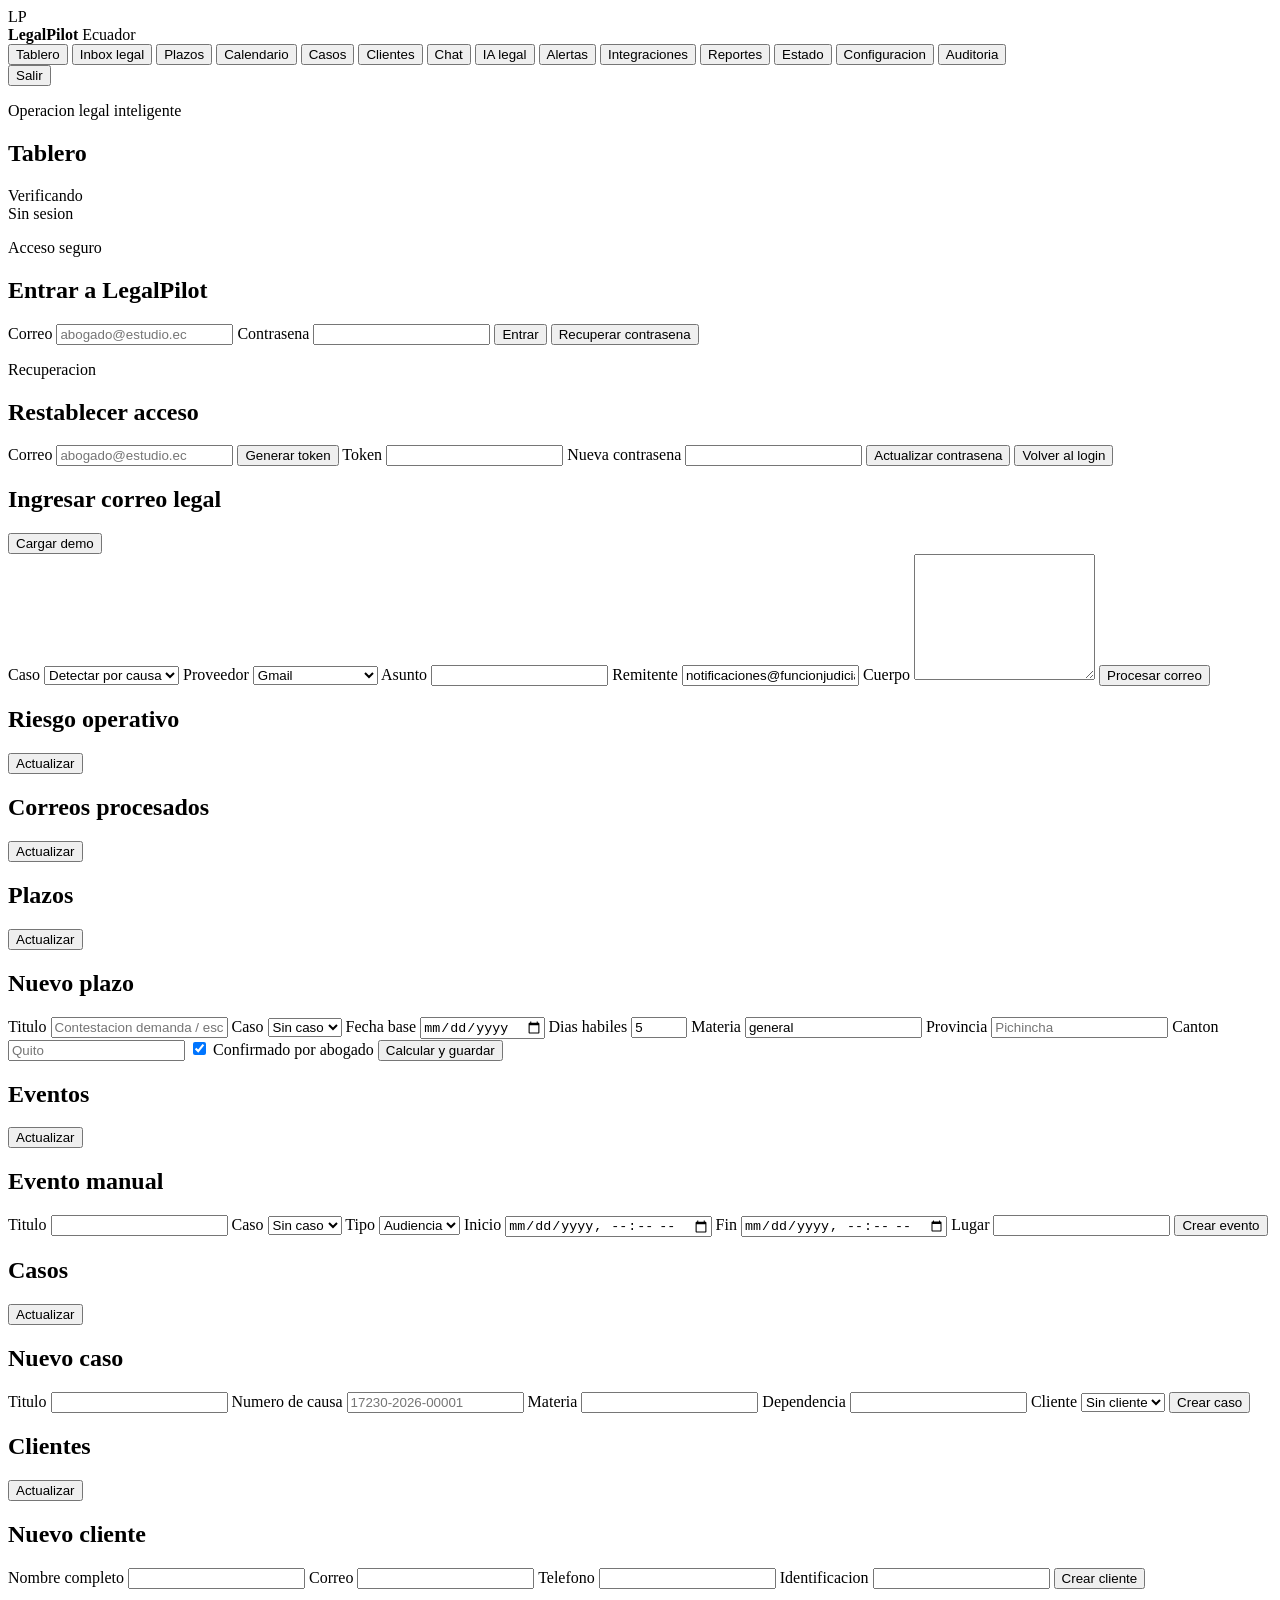
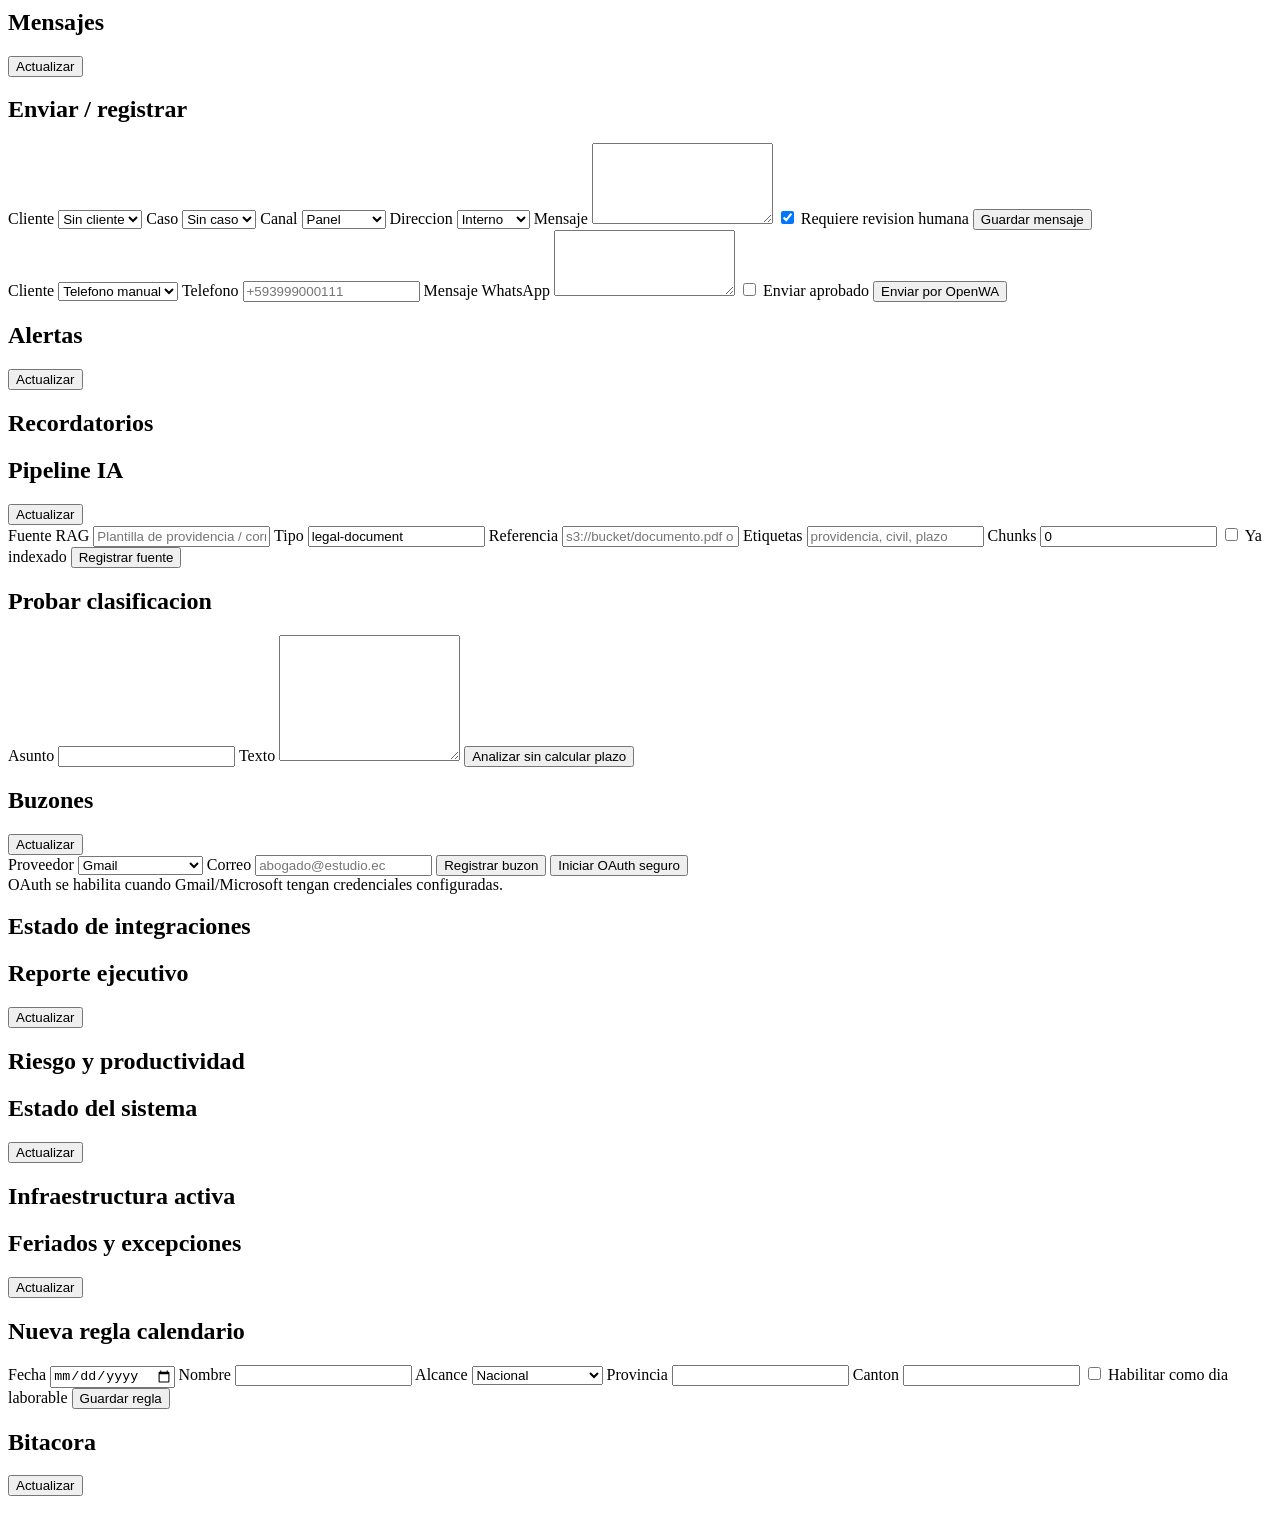
==== src/LegalPilot.Api/wwwroot/index.html @ 03c3464a "Configuración inicial y subida de LegalPilot" ====
<!doctype html>
<html lang="es">
<head>
  <meta charset="utf-8">
  <meta name="viewport" content="width=device-width, initial-scale=1">
  <title>LegalPilot Ecuador</title>
  <link rel="stylesheet" href="/styles.css">
</head>
<body>
  <main class="shell">
    <aside class="sidebar hidden">
      <div class="brand">
        <div class="mark">LP</div>
        <div>
          <strong>LegalPilot</strong>
          <span>Ecuador</span>
        </div>
      </div>
      <nav aria-label="Secciones">
        <button class="nav active" data-view="dashboard">Tablero</button>
        <button class="nav" data-view="inbox">Inbox legal</button>
        <button class="nav" data-view="deadlines">Plazos</button>
        <button class="nav" data-view="calendar">Calendario</button>
        <button class="nav" data-view="cases">Casos</button>
        <button class="nav" data-view="clients">Clientes</button>
        <button class="nav" data-view="chat">Chat</button>
        <button class="nav" data-view="ai">IA legal</button>
        <button class="nav" data-view="alerts">Alertas</button>
        <button class="nav" data-view="integrations">Integraciones</button>
        <button class="nav" data-view="reports">Reportes</button>
        <button class="nav" data-view="system">Estado</button>
        <button class="nav" data-view="settings">Configuracion</button>
        <button class="nav" data-view="audit">Auditoria</button>
      </nav>
      <button id="logoutBtn" class="ghost">Salir</button>
    </aside>

    <section class="workspace">
      <header class="topbar">
        <div>
          <p class="eyebrow">Operacion legal inteligente</p>
          <h1 id="viewTitle">Tablero</h1>
        </div>
        <div class="topbar-actions">
          <div id="systemChip" class="status-chip">Verificando</div>
          <div id="userBox" class="userbox">Sin sesion</div>
        </div>
      </header>

      <section id="loginPanel" class="login-panel">
        <form id="loginForm" class="login-box">
          <div>
            <p class="eyebrow">Acceso seguro</p>
            <h2>Entrar a LegalPilot</h2>
          </div>
          <label>
            Correo
            <input name="email" type="email" placeholder="abogado@estudio.ec" autocomplete="username" required>
          </label>
          <label>
            Contrasena
            <input name="password" type="password" autocomplete="current-password" required>
          </label>
          <button type="submit">Entrar</button>
          <button type="button" class="ghost inline" id="forgotToggle">Recuperar contrasena</button>
          <p id="loginError" class="error"></p>
        </form>

        <form id="forgotForm" class="login-box hidden">
          <div>
            <p class="eyebrow">Recuperacion</p>
            <h2>Restablecer acceso</h2>
          </div>
          <label>
            Correo
            <input name="email" type="email" placeholder="abogado@estudio.ec" autocomplete="username" required>
          </label>
          <button type="submit">Generar token</button>
          <label>
            Token
            <input name="token" autocomplete="one-time-code">
          </label>
          <label>
            Nueva contrasena
            <input name="newPassword" type="password" minlength="10" autocomplete="new-password">
          </label>
          <button type="button" id="resetPasswordBtn">Actualizar contrasena</button>
          <button type="button" class="ghost inline" id="backToLogin">Volver al login</button>
          <p id="forgotMessage" class="muted"></p>
        </form>
      </section>

      <section id="appPanel" class="app-panel hidden">
        <section id="dashboard" class="view active-view">
          <div id="metrics" class="metrics"></div>
          <div class="split">
            <section class="panel">
              <div class="panel-head">
                <h2>Ingresar correo legal</h2>
                <button id="demoEmailBtn" class="compact">Cargar demo</button>
              </div>
              <form id="manualEmailForm" class="grid-form">
                <label>
                  Caso
                  <select name="caseId" data-case-select>
                    <option value="">Detectar por causa</option>
                  </select>
                </label>
                <label>
                  Proveedor
                  <select name="provider">
                    <option value="Gmail">Gmail</option>
                    <option value="Outlook">Outlook / Hotmail</option>
                  </select>
                </label>
                <label>
                  Asunto
                  <input name="subject" required>
                </label>
                <label>
                  Remitente
                  <input name="sender" value="notificaciones@funcionjudicial.gob.ec" required>
                </label>
                <label class="wide">
                  Cuerpo
                  <textarea name="bodyText" rows="8" required></textarea>
                </label>
                <button type="submit">Procesar correo</button>
              </form>
            </section>
            <section class="panel">
              <div class="panel-head">
                <h2>Riesgo operativo</h2>
                <button class="compact" data-refresh="dashboard">Actualizar</button>
              </div>
              <div id="dashboardFocus" class="list"></div>
            </section>
          </div>
        </section>

        <section id="inbox" class="view">
          <div class="panel">
            <div class="panel-head">
              <h2>Correos procesados</h2>
              <button class="compact" data-refresh="inbox">Actualizar</button>
            </div>
            <div id="inboxList" class="list"></div>
          </div>
        </section>

        <section id="deadlines" class="view">
          <div class="split">
            <section class="panel">
              <div class="panel-head">
                <h2>Plazos</h2>
                <button class="compact" data-refresh="deadlines">Actualizar</button>
              </div>
              <div id="deadlineList" class="list"></div>
            </section>
            <section class="panel">
              <div class="panel-head">
                <h2>Nuevo plazo</h2>
              </div>
              <form id="deadlineForm" class="grid-form">
                <label class="wide">
                  Titulo
                  <input name="title" placeholder="Contestacion demanda / escrito pendiente" required>
                </label>
                <label>
                  Caso
                  <select name="caseId" data-case-select>
                    <option value="">Sin caso</option>
                  </select>
                </label>
                <label>
                  Fecha base
                  <input name="notificationDate" type="date" required>
                </label>
                <label>
                  Dias habiles
                  <input name="termDays" type="number" min="1" max="180" value="5" required>
                </label>
                <label>
                  Materia
                  <input name="matter" value="general" required>
                </label>
                <label>
                  Provincia
                  <input name="province" placeholder="Pichincha">
                </label>
                <label>
                  Canton
                  <input name="canton" placeholder="Quito">
                </label>
                <label class="check">
                  <input name="confirmed" type="checkbox" checked>
                  Confirmado por abogado
                </label>
                <button type="submit">Calcular y guardar</button>
              </form>
              <div id="deadlinePreview" class="preview"></div>
            </section>
          </div>
        </section>

        <section id="calendar" class="view">
          <div class="split">
            <section class="panel">
              <div class="panel-head">
                <h2>Eventos</h2>
                <button class="compact" data-refresh="calendar">Actualizar</button>
              </div>
              <div id="calendarList" class="list"></div>
            </section>
            <section class="panel">
              <div class="panel-head">
                <h2>Evento manual</h2>
              </div>
              <form id="calendarForm" class="grid-form">
                <label class="wide">
                  Titulo
                  <input name="title" required>
                </label>
                <label>
                  Caso
                  <select name="caseId" data-case-select>
                    <option value="">Sin caso</option>
                  </select>
                </label>
                <label>
                  Tipo
                  <select name="type">
                    <option value="Hearing">Audiencia</option>
                    <option value="Diligence">Diligencia</option>
                    <option value="Meeting">Reunion</option>
                    <option value="Task">Tarea</option>
                  </select>
                </label>
                <label>
                  Inicio
                  <input name="startsAt" type="datetime-local" required>
                </label>
                <label>
                  Fin
                  <input name="endsAt" type="datetime-local" required>
                </label>
                <label class="wide">
                  Lugar
                  <input name="location">
                </label>
                <button type="submit">Crear evento</button>
              </form>
            </section>
          </div>
        </section>

        <section id="cases" class="view">
          <div class="split">
            <section class="panel">
              <div class="panel-head">
                <h2>Casos</h2>
                <button class="compact" data-refresh="cases">Actualizar</button>
              </div>
              <div id="caseList" class="list"></div>
            </section>
            <section class="panel">
              <div class="panel-head">
                <h2>Nuevo caso</h2>
              </div>
              <form id="caseForm" class="grid-form">
                <label class="wide">
                  Titulo
                  <input name="title" required>
                </label>
                <label>
                  Numero de causa
                  <input name="caseNumber" placeholder="17230-2026-00001" required>
                </label>
                <label>
                  Materia
                  <input name="matter" required>
                </label>
                <label>
                  Dependencia
                  <input name="courtOrOffice" required>
                </label>
                <label>
                  Cliente
                  <select name="clientId" data-client-select>
                    <option value="">Sin cliente</option>
                  </select>
                </label>
                <button type="submit">Crear caso</button>
              </form>
            </section>
          </div>
        </section>

        <section id="clients" class="view">
          <div class="split">
            <section class="panel">
              <div class="panel-head">
                <h2>Clientes</h2>
                <button class="compact" data-refresh="clients">Actualizar</button>
              </div>
              <div id="clientList" class="list"></div>
            </section>
            <section class="panel">
              <div class="panel-head">
                <h2>Nuevo cliente</h2>
              </div>
              <form id="clientForm" class="grid-form">
                <label class="wide">
                  Nombre completo
                  <input name="fullName" required>
                </label>
                <label>
                  Correo
                  <input name="email" type="email" required>
                </label>
                <label>
                  Telefono
                  <input name="phone" required>
                </label>
                <label class="wide">
                  Identificacion
                  <input name="identification" required>
                </label>
                <button type="submit">Crear cliente</button>
              </form>
            </section>
          </div>
        </section>

        <section id="chat" class="view">
          <div class="split">
            <section class="panel">
              <div class="panel-head">
                <h2>Mensajes</h2>
                <button class="compact" data-refresh="chat">Actualizar</button>
              </div>
              <div id="chatList" class="list chat-list"></div>
            </section>
            <section class="panel">
              <div class="panel-head">
                <h2>Enviar / registrar</h2>
              </div>
              <form id="chatForm" class="grid-form">
                <label>
                  Cliente
                  <select name="clientId" data-client-select>
                    <option value="">Sin cliente</option>
                  </select>
                </label>
                <label>
                  Caso
                  <select name="caseId" data-case-select>
                    <option value="">Sin caso</option>
                  </select>
                </label>
                <label>
                  Canal
                  <select name="channel">
                    <option value="Panel">Panel</option>
                    <option value="WhatsApp">WhatsApp</option>
                    <option value="Email">Email</option>
                  </select>
                </label>
                <label>
                  Direccion
                  <select name="direction">
                    <option value="Internal">Interno</option>
                    <option value="Outbound">Saliente</option>
                    <option value="Inbound">Entrante</option>
                  </select>
                </label>
                <label class="wide">
                  Mensaje
                  <textarea name="body" rows="5" required></textarea>
                </label>
                <label class="check">
                  <input name="requiresHumanReview" type="checkbox" checked>
                  Requiere revision humana
                </label>
                <button type="submit">Guardar mensaje</button>
              </form>
              <form id="whatsappForm" class="grid-form stacked-form">
                <label>
                  Cliente
                  <select name="clientId" data-client-select>
                    <option value="">Telefono manual</option>
                  </select>
                </label>
                <label>
                  Telefono
                  <input name="to" placeholder="+593999000111">
                </label>
                <label class="wide">
                  Mensaje WhatsApp
                  <textarea name="body" rows="4" required></textarea>
                </label>
                <label class="check">
                  <input name="approved" type="checkbox">
                  Enviar aprobado
                </label>
                <button type="submit">Enviar por OpenWA</button>
              </form>
            </section>
          </div>
        </section>

        <section id="alerts" class="view">
          <div class="split">
            <section class="panel">
              <div class="panel-head">
                <h2>Alertas</h2>
                <button class="compact" data-refresh="alerts">Actualizar</button>
              </div>
              <div id="alertList" class="list"></div>
            </section>
            <section class="panel">
              <div class="panel-head">
                <h2>Recordatorios</h2>
              </div>
              <div id="reminderList" class="list"></div>
            </section>
          </div>
        </section>

        <section id="ai" class="view">
          <div class="split">
            <section class="panel">
              <div class="panel-head">
                <h2>Pipeline IA</h2>
                <button class="compact" data-refresh="ai">Actualizar</button>
              </div>
              <div id="aiStatus" class="list"></div>
              <form id="aiKnowledgeForm" class="grid-form stacked-form">
                <label class="wide">
                  Fuente RAG
                  <input name="title" placeholder="Plantilla de providencia / correos etiquetados" required>
                </label>
                <label>
                  Tipo
                  <input name="sourceType" value="legal-document" required>
                </label>
                <label>
                  Referencia
                  <input name="sourceReference" placeholder="s3://bucket/documento.pdf o codigo interno" required>
                </label>
                <label>
                  Etiquetas
                  <input name="tags" placeholder="providencia, civil, plazo">
                </label>
                <label>
                  Chunks
                  <input name="chunkCount" type="number" min="0" value="0">
                </label>
                <label class="check">
                  <input name="indexed" type="checkbox">
                  Ya indexado
                </label>
                <button type="submit">Registrar fuente</button>
              </form>
            </section>
            <section class="panel">
              <div class="panel-head">
                <h2>Probar clasificacion</h2>
              </div>
              <form id="aiAnalyzeForm" class="grid-form">
                <label class="wide">
                  Asunto
                  <input name="subject" required>
                </label>
                <label class="wide">
                  Texto
                  <textarea name="bodyText" rows="8" required></textarea>
                </label>
                <button type="submit">Analizar sin calcular plazo</button>
              </form>
              <div id="aiResult" class="preview"></div>
            </section>
          </div>
        </section>

        <section id="integrations" class="view">
          <div class="split">
            <section class="panel">
              <div class="panel-head">
                <h2>Buzones</h2>
                <button class="compact" data-refresh="integrations">Actualizar</button>
              </div>
              <form id="mailboxForm" class="grid-form">
                <label>
                  Proveedor
                  <select name="provider">
                    <option value="Gmail">Gmail</option>
                    <option value="Outlook">Outlook / Hotmail</option>
                  </select>
                </label>
                <label>
                  Correo
                  <input name="email" type="email" placeholder="abogado@estudio.ec" required>
                </label>
                <button type="submit">Registrar buzon</button>
                <button type="button" class="ghost inline" id="oauthStartBtn">Iniciar OAuth seguro</button>
              </form>
              <div id="oauthBox" class="oauth-box muted">OAuth se habilita cuando Gmail/Microsoft tengan credenciales configuradas.</div>
              <div id="mailboxes" class="list"></div>
            </section>
            <section class="panel">
              <div class="panel-head">
                <h2>Estado de integraciones</h2>
              </div>
              <div id="integrationStatus" class="list"></div>
              <div id="syncStates" class="list section-gap"></div>
            </section>
          </div>
        </section>

        <section id="reports" class="view">
          <div class="split">
            <section class="panel">
              <div class="panel-head">
                <h2>Reporte ejecutivo</h2>
                <button class="compact" data-refresh="reports">Actualizar</button>
              </div>
              <div id="reportOverview" class="report-grid"></div>
            </section>
            <section class="panel">
              <div class="panel-head">
                <h2>Riesgo y productividad</h2>
              </div>
              <div id="reportRisk" class="list"></div>
            </section>
          </div>
        </section>

        <section id="system" class="view">
          <div class="split">
            <section class="panel">
              <div class="panel-head">
                <h2>Estado del sistema</h2>
                <button class="compact" data-refresh="system">Actualizar</button>
              </div>
              <div id="systemStatus" class="system-grid"></div>
            </section>
            <section class="panel">
              <div class="panel-head">
                <h2>Infraestructura activa</h2>
              </div>
              <div id="systemInfra" class="list"></div>
            </section>
          </div>
        </section>

        <section id="settings" class="view">
          <div class="split">
            <section class="panel">
              <div class="panel-head">
                <h2>Feriados y excepciones</h2>
                <button class="compact" data-refresh="settings">Actualizar</button>
              </div>
              <div id="holidayList" class="list"></div>
            </section>
            <section class="panel">
              <div class="panel-head">
                <h2>Nueva regla calendario</h2>
              </div>
              <form id="holidayForm" class="grid-form">
                <label>
                  Fecha
                  <input name="date" type="date" required>
                </label>
                <label>
                  Nombre
                  <input name="name" required>
                </label>
                <label>
                  Alcance
                  <select name="scope">
                    <option value="National">Nacional</option>
                    <option value="Province">Provincia</option>
                    <option value="Canton">Canton</option>
                    <option value="Court">Judicatura</option>
                    <option value="TenantException">Excepcion estudio</option>
                  </select>
                </label>
                <label>
                  Provincia
                  <input name="province">
                </label>
                <label>
                  Canton
                  <input name="canton">
                </label>
                <label class="check">
                  <input name="isBusinessDayOverride" type="checkbox">
                  Habilitar como dia laborable
                </label>
                <button type="submit">Guardar regla</button>
              </form>
            </section>
          </div>
        </section>

        <section id="audit" class="view">
          <div class="panel">
            <div class="panel-head">
              <h2>Bitacora</h2>
              <button class="compact" data-refresh="audit">Actualizar</button>
            </div>
            <div id="auditList" class="list"></div>
          </div>
        </section>
      </section>
    </section>
  </main>

  <div id="toast" class="toast hidden"></div>
  <script src="/app.js"></script>
</body>
</html>
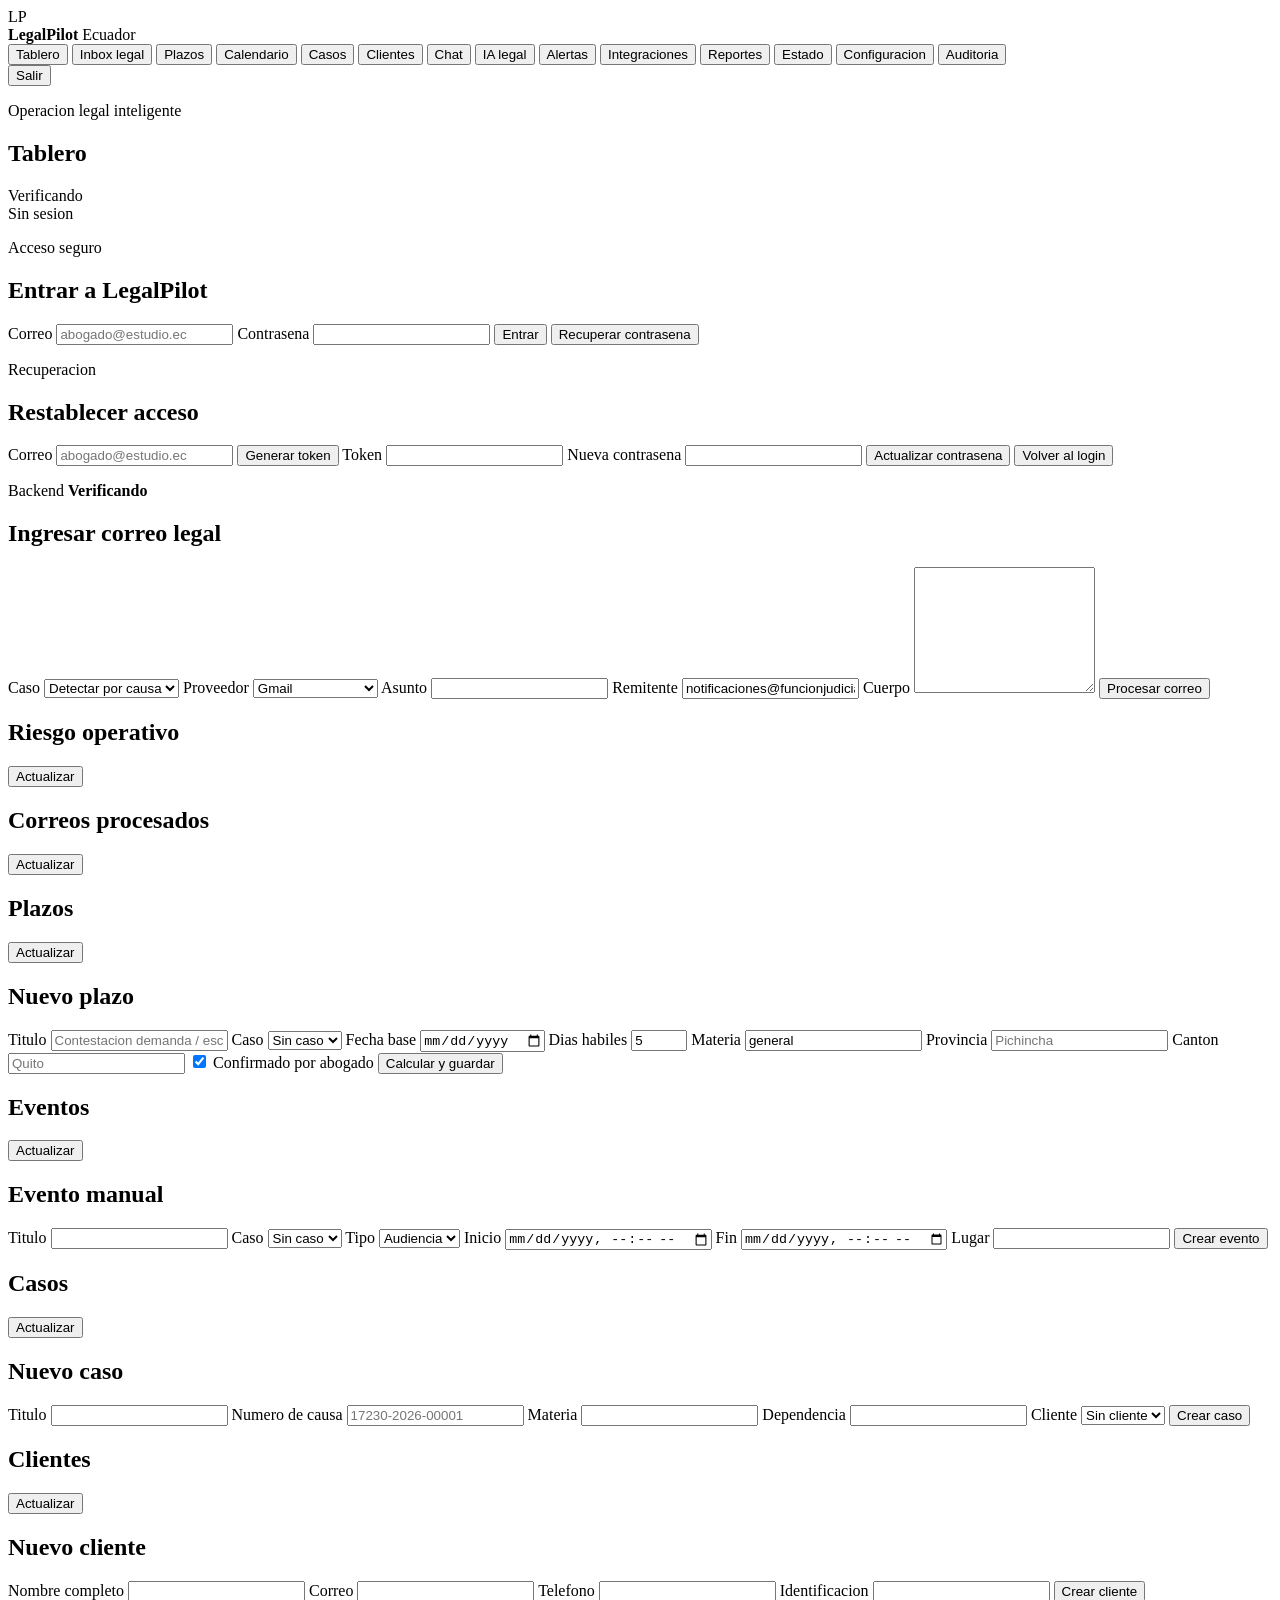
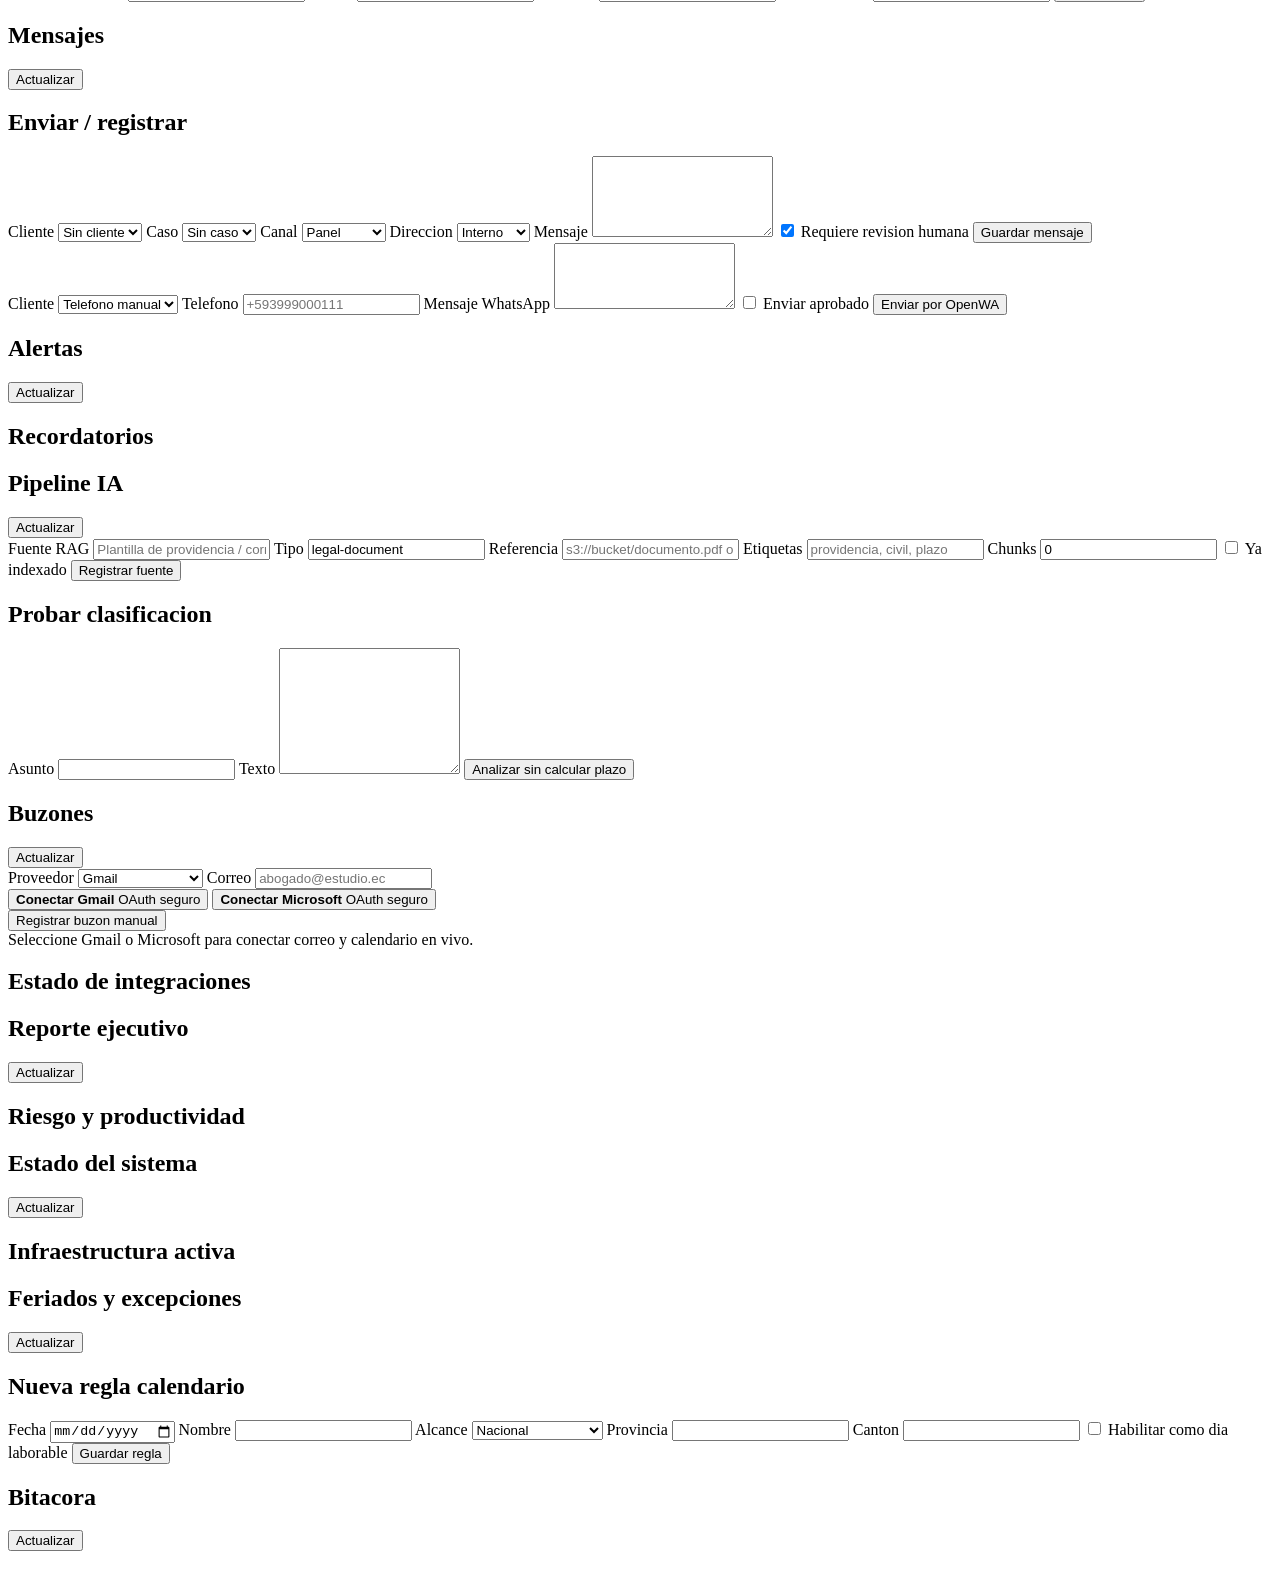
==== commit 4727cb82: "feat: interfaz OAuth en frontend, integración Gemini LLM, limpieza de Supabase y refactor del workfl" ====
--- a/src/LegalPilot.Api/wwwroot/index.html
+++ b/src/LegalPilot.Api/wwwroot/index.html
@@ -4,10 +4,11 @@
   <meta charset="utf-8">
   <meta name="viewport" content="width=device-width, initial-scale=1">
   <title>LegalPilot Ecuador</title>
+  <link rel="icon" href="/favicon.svg" type="image/svg+xml">
   <link rel="stylesheet" href="/styles.css">
 </head>
 <body>
-  <main class="shell">
+  <main class="shell guest-shell">
     <aside class="sidebar hidden">
       <div class="brand">
         <div class="mark">LP</div>
@@ -55,7 +56,7 @@
           </div>
           <label>
             Correo
-            <input name="email" type="email" placeholder="abogado@estudio.ec" autocomplete="username" required>
+            <input name="email" type="email" placeholder="abogado@estudio.ec" autocomplete="username" autocapitalize="none" spellcheck="false" required>
           </label>
           <label>
             Contrasena
@@ -88,6 +89,13 @@
           <button type="button" class="ghost inline" id="backToLogin">Volver al login</button>
           <p id="forgotMessage" class="muted"></p>
         </form>
+
+        <aside id="publicStatus" class="login-status">
+          <div class="status-row">
+            <span>Backend</span>
+            <strong>Verificando</strong>
+          </div>
+        </aside>
       </section>
 
       <section id="appPanel" class="app-panel hidden">
@@ -97,7 +105,6 @@
             <section class="panel">
               <div class="panel-head">
                 <h2>Ingresar correo legal</h2>
-                <button id="demoEmailBtn" class="compact">Cargar demo</button>
               </div>
               <form id="manualEmailForm" class="grid-form">
                 <label>
@@ -502,10 +509,19 @@
                   Correo
                   <input name="email" type="email" placeholder="abogado@estudio.ec" required>
                 </label>
-                <button type="submit">Registrar buzon</button>
-                <button type="button" class="ghost inline" id="oauthStartBtn">Iniciar OAuth seguro</button>
-              </form>
-              <div id="oauthBox" class="oauth-box muted">OAuth se habilita cuando Gmail/Microsoft tengan credenciales configuradas.</div>
+                <div id="oauthActions" class="oauth-actions">
+                  <button type="button" class="oauth-provider" data-oauth-provider="gmail">
+                    <strong>Conectar Gmail</strong>
+                    <span>OAuth seguro</span>
+                  </button>
+                  <button type="button" class="oauth-provider" data-oauth-provider="microsoft">
+                    <strong>Conectar Microsoft</strong>
+                    <span>OAuth seguro</span>
+                  </button>
+                </div>
+                <button type="submit" class="ghost inline">Registrar buzon manual</button>
+              </form>
+              <div id="oauthBox" class="oauth-box muted">Seleccione Gmail o Microsoft para conectar correo y calendario en vivo.</div>
               <div id="mailboxes" class="list"></div>
             </section>
             <section class="panel">
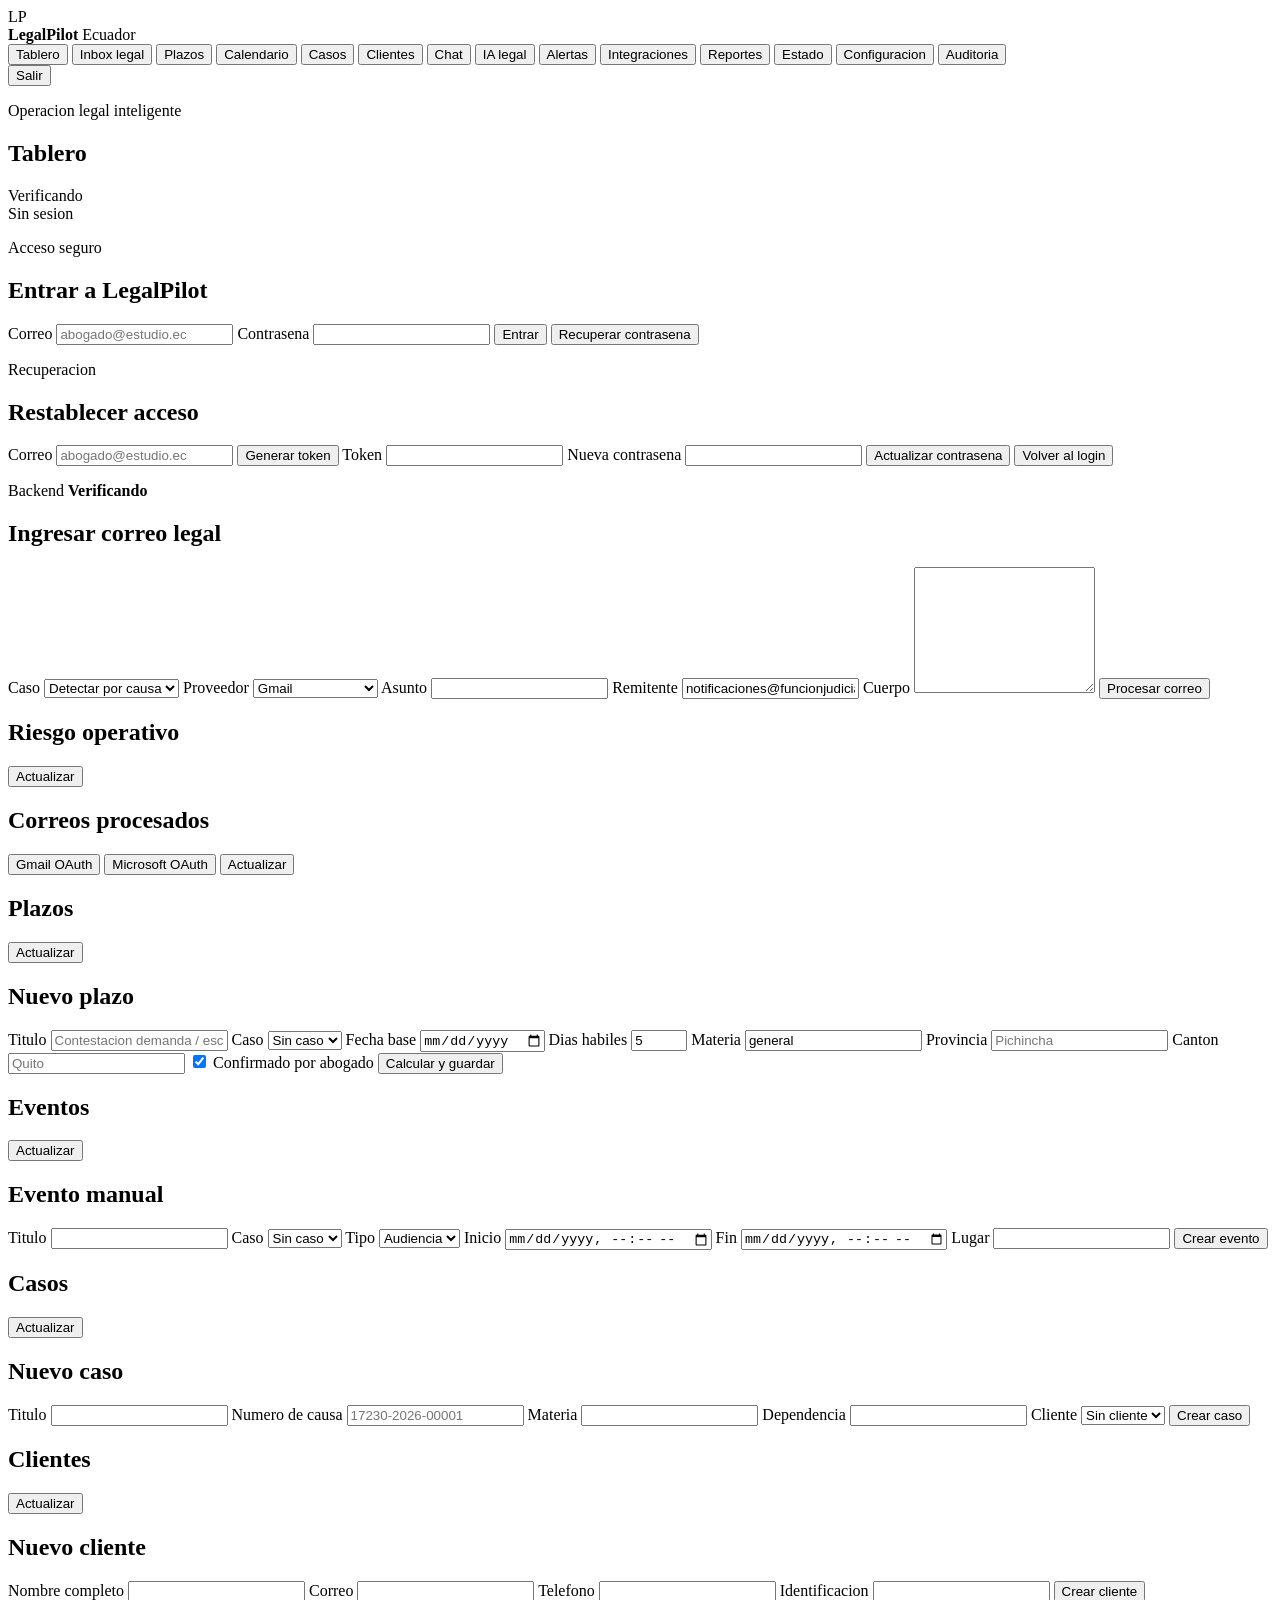
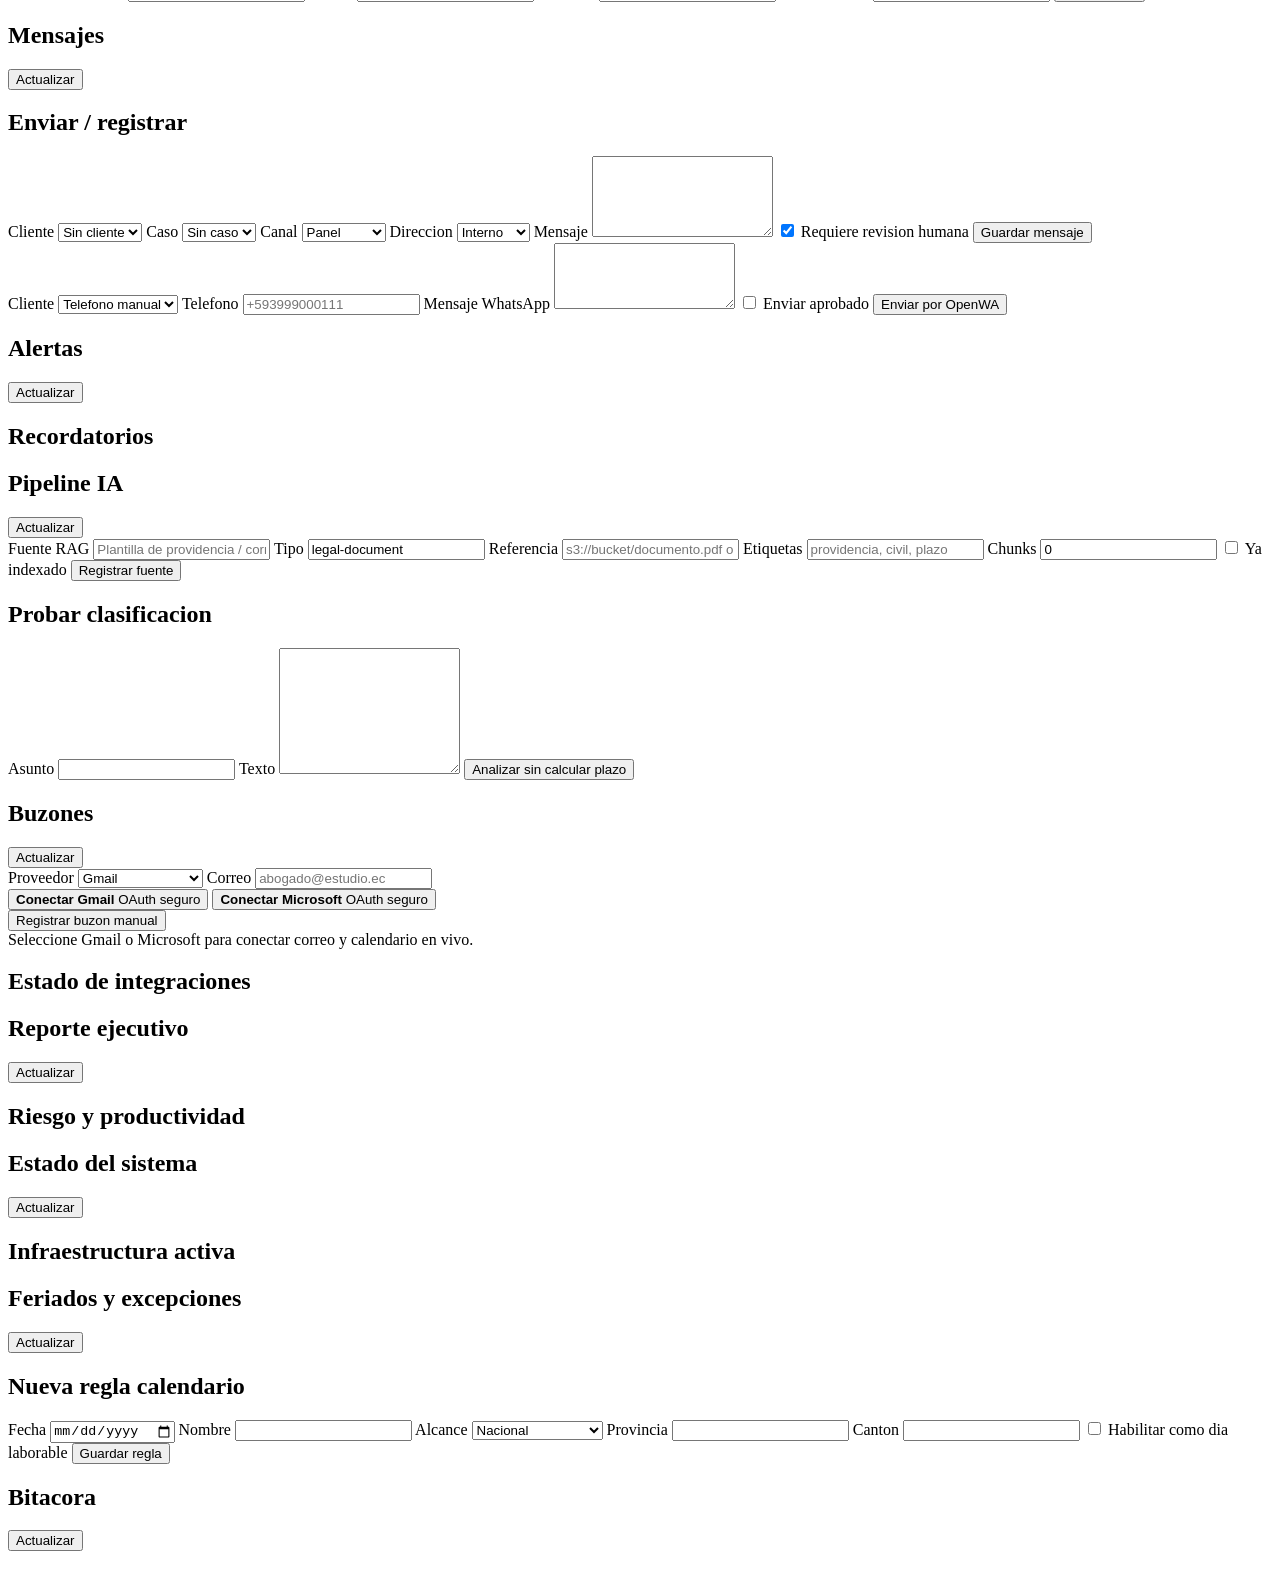
==== commit cafa0a61: "feat: implementar HtmlSanitizer, soporte multi-evento legal y optimización de Gemini para Ecuador" ====
--- a/src/LegalPilot.Api/wwwroot/index.html
+++ b/src/LegalPilot.Api/wwwroot/index.html
@@ -149,7 +149,11 @@
           <div class="panel">
             <div class="panel-head">
               <h2>Correos procesados</h2>
-              <button class="compact" data-refresh="inbox">Actualizar</button>
+              <div class="actions">
+                <button class="compact ghost inline" data-connect-provider="Gmail">Gmail OAuth</button>
+                <button class="compact ghost inline" data-connect-provider="Outlook">Microsoft OAuth</button>
+                <button class="compact" data-refresh="inbox">Actualizar</button>
+              </div>
             </div>
             <div id="inboxList" class="list"></div>
           </div>
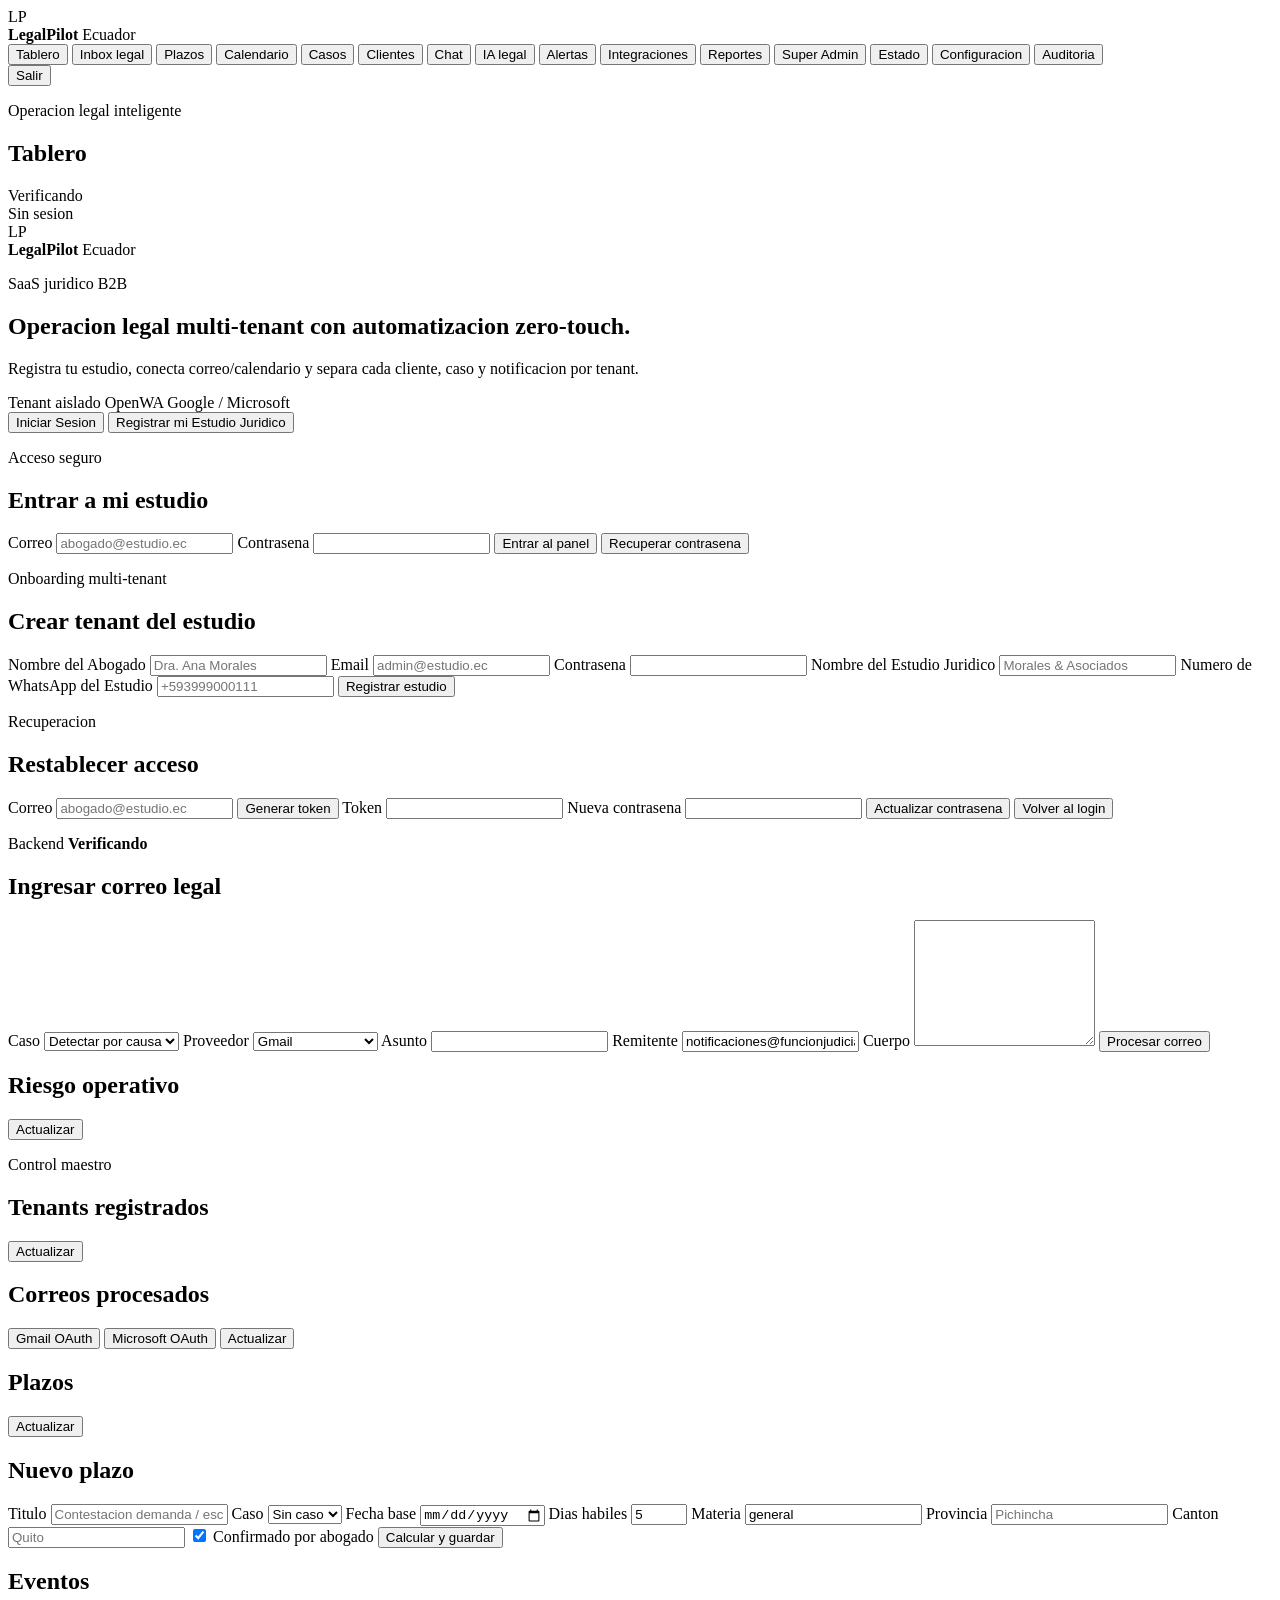
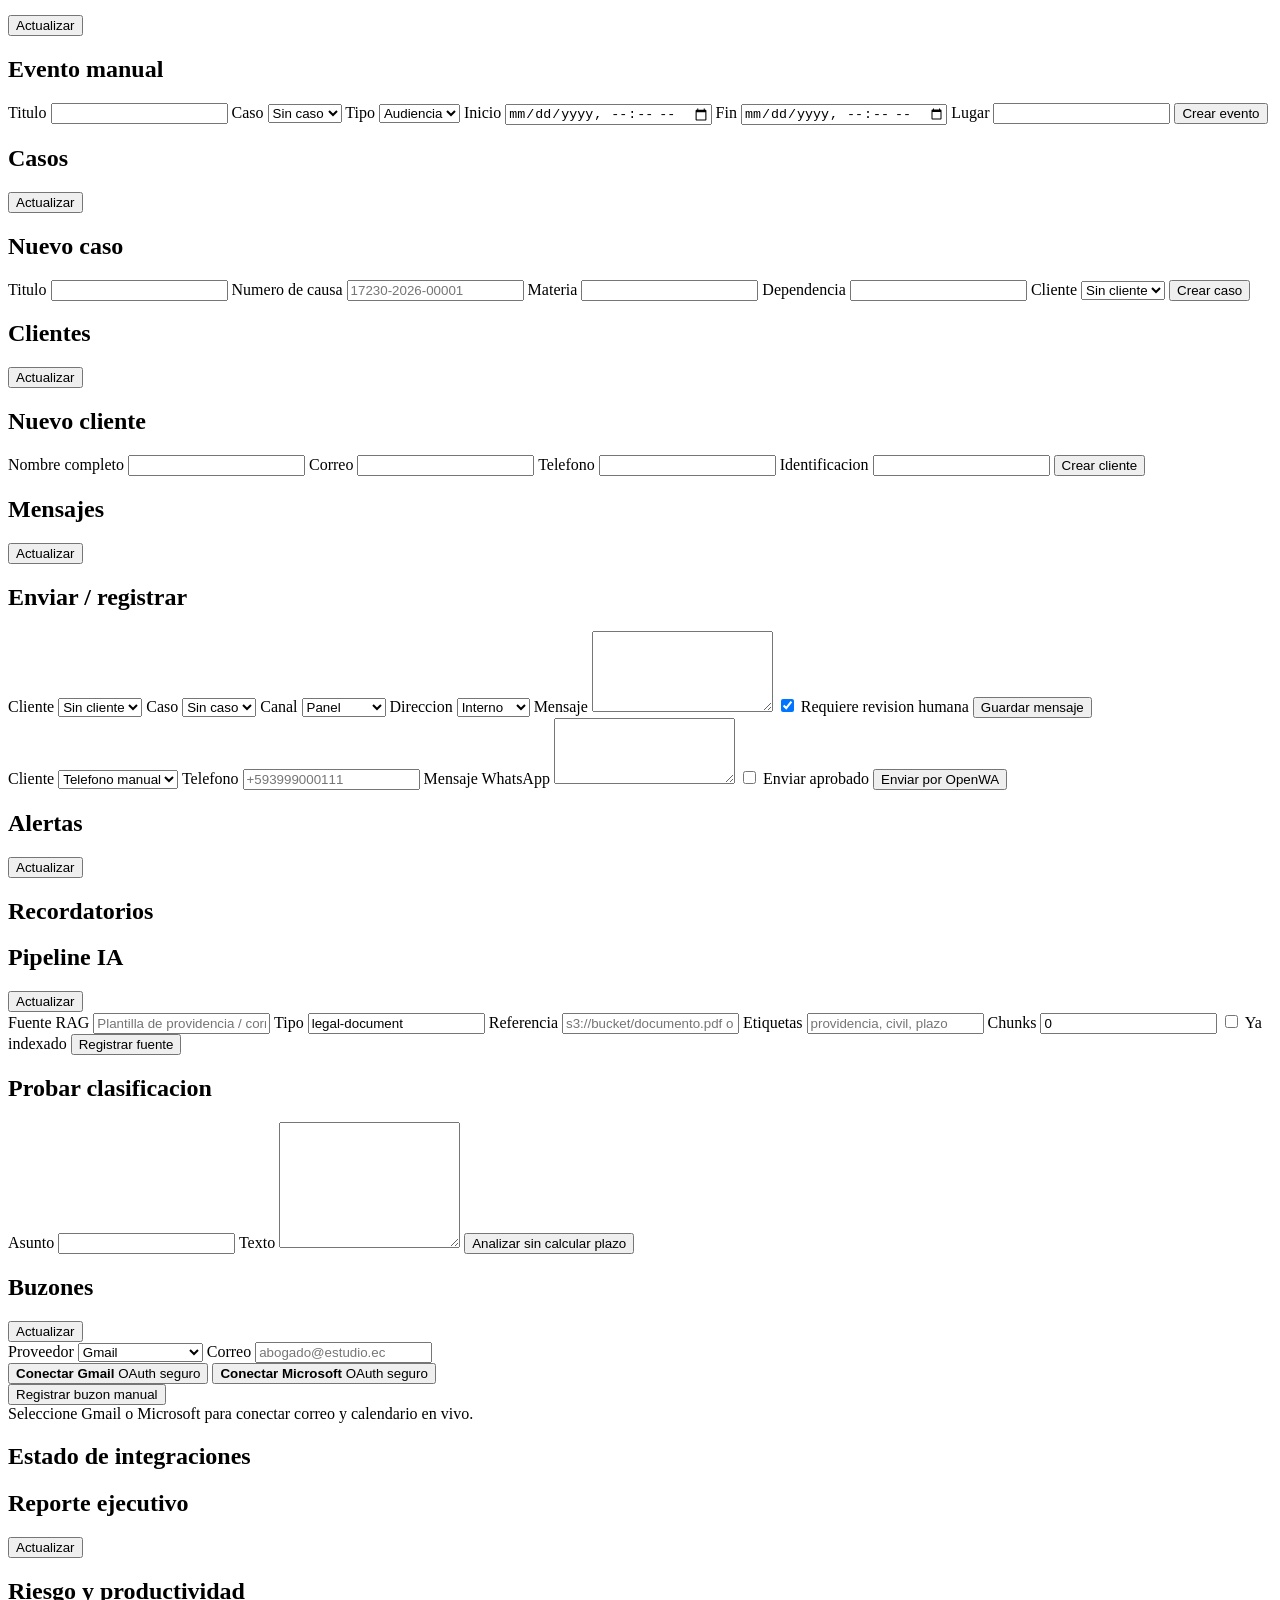
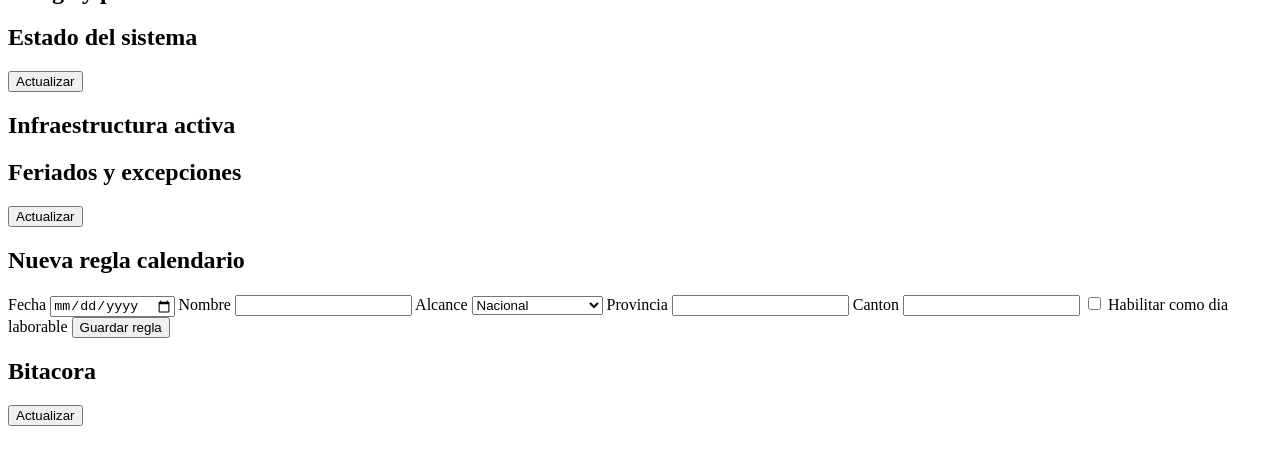
==== commit 6652d097: "feat: SaaS B2B listo, Onboarding Multi-Tenant, SuperAdmin y WhatsApp Automático" ====
--- a/src/LegalPilot.Api/wwwroot/index.html
+++ b/src/LegalPilot.Api/wwwroot/index.html
@@ -29,6 +29,7 @@
         <button class="nav" data-view="alerts">Alertas</button>
         <button class="nav" data-view="integrations">Integraciones</button>
         <button class="nav" data-view="reports">Reportes</button>
+        <button class="nav hidden" data-view="superadmin" data-superadmin-only>Super Admin</button>
         <button class="nav" data-view="system">Estado</button>
         <button class="nav" data-view="settings">Configuracion</button>
         <button class="nav" data-view="audit">Auditoria</button>
@@ -49,46 +50,102 @@
       </header>
 
       <section id="loginPanel" class="login-panel">
-        <form id="loginForm" class="login-box">
-          <div>
-            <p class="eyebrow">Acceso seguro</p>
-            <h2>Entrar a LegalPilot</h2>
-          </div>
-          <label>
-            Correo
-            <input name="email" type="email" placeholder="abogado@estudio.ec" autocomplete="username" autocapitalize="none" spellcheck="false" required>
-          </label>
-          <label>
-            Contrasena
-            <input name="password" type="password" autocomplete="current-password" required>
-          </label>
-          <button type="submit">Entrar</button>
-          <button type="button" class="ghost inline" id="forgotToggle">Recuperar contrasena</button>
-          <p id="loginError" class="error"></p>
-        </form>
-
-        <form id="forgotForm" class="login-box hidden">
-          <div>
-            <p class="eyebrow">Recuperacion</p>
-            <h2>Restablecer acceso</h2>
-          </div>
-          <label>
-            Correo
-            <input name="email" type="email" placeholder="abogado@estudio.ec" autocomplete="username" required>
-          </label>
-          <button type="submit">Generar token</button>
-          <label>
-            Token
-            <input name="token" autocomplete="one-time-code">
-          </label>
-          <label>
-            Nueva contrasena
-            <input name="newPassword" type="password" minlength="10" autocomplete="new-password">
-          </label>
-          <button type="button" id="resetPasswordBtn">Actualizar contrasena</button>
-          <button type="button" class="ghost inline" id="backToLogin">Volver al login</button>
-          <p id="forgotMessage" class="muted"></p>
-        </form>
+        <aside class="auth-hero">
+          <div class="auth-brand">
+            <div class="mark">LP</div>
+            <div>
+              <strong>LegalPilot</strong>
+              <span>Ecuador</span>
+            </div>
+          </div>
+          <div class="auth-copy">
+            <p class="eyebrow">SaaS juridico B2B</p>
+            <h2>Operacion legal multi-tenant con automatizacion zero-touch.</h2>
+            <p>Registra tu estudio, conecta correo/calendario y separa cada cliente, caso y notificacion por tenant.</p>
+          </div>
+          <div class="auth-proof">
+            <span>Tenant aislado</span>
+            <span>OpenWA</span>
+            <span>Google / Microsoft</span>
+          </div>
+        </aside>
+
+        <div class="auth-card">
+          <div class="auth-tabs" role="tablist" aria-label="Acceso LegalPilot">
+            <button type="button" class="auth-tab active" data-auth-view="login">Iniciar Sesion</button>
+            <button type="button" class="auth-tab" data-auth-view="register">Registrar mi Estudio Juridico</button>
+          </div>
+
+          <form id="loginForm" class="auth-form" data-auth-panel="login">
+            <div>
+              <p class="eyebrow">Acceso seguro</p>
+              <h2>Entrar a mi estudio</h2>
+            </div>
+            <label>
+              Correo
+              <input name="email" type="email" placeholder="abogado@estudio.ec" autocomplete="username" autocapitalize="none" spellcheck="false" required>
+            </label>
+            <label>
+              Contrasena
+              <input name="password" type="password" autocomplete="current-password" required>
+            </label>
+            <button type="submit">Entrar al panel</button>
+            <button type="button" class="ghost inline" id="forgotToggle">Recuperar contrasena</button>
+            <p id="loginError" class="error"></p>
+          </form>
+
+          <form id="registerForm" class="auth-form hidden" data-auth-panel="register">
+            <div>
+              <p class="eyebrow">Onboarding multi-tenant</p>
+              <h2>Crear tenant del estudio</h2>
+            </div>
+            <label>
+              Nombre del Abogado
+              <input name="lawyerName" autocomplete="name" placeholder="Dra. Ana Morales" required>
+            </label>
+            <label>
+              Email
+              <input name="email" type="email" autocomplete="username" placeholder="admin@estudio.ec" autocapitalize="none" spellcheck="false" required>
+            </label>
+            <label>
+              Contrasena
+              <input name="password" type="password" autocomplete="new-password" minlength="10" required>
+            </label>
+            <label>
+              Nombre del Estudio Juridico
+              <input name="studioName" placeholder="Morales & Asociados" required>
+            </label>
+            <label>
+              Numero de WhatsApp del Estudio
+              <input name="studioWhatsApp" inputmode="tel" placeholder="+593999000111" pattern="^\+?593[0-9]{8,9}$" title="Use formato Ecuador: +593999000111" required>
+            </label>
+            <button type="submit">Registrar estudio</button>
+            <p id="registerMessage" class="muted"></p>
+          </form>
+
+          <form id="forgotForm" class="auth-form hidden">
+            <div>
+              <p class="eyebrow">Recuperacion</p>
+              <h2>Restablecer acceso</h2>
+            </div>
+            <label>
+              Correo
+              <input name="email" type="email" placeholder="abogado@estudio.ec" autocomplete="username" required>
+            </label>
+            <button type="submit">Generar token</button>
+            <label>
+              Token
+              <input name="token" autocomplete="one-time-code">
+            </label>
+            <label>
+              Nueva contrasena
+              <input name="newPassword" type="password" minlength="10" autocomplete="new-password">
+            </label>
+            <button type="button" id="resetPasswordBtn">Actualizar contrasena</button>
+            <button type="button" class="ghost inline" id="backToLogin">Volver al login</button>
+            <p id="forgotMessage" class="muted"></p>
+          </form>
+        </div>
 
         <aside id="publicStatus" class="login-status">
           <div class="status-row">
@@ -142,6 +199,20 @@
               </div>
               <div id="dashboardFocus" class="list"></div>
             </section>
+          </div>
+        </section>
+
+        <section id="superadmin" class="view">
+          <div class="panel">
+            <div class="panel-head">
+              <div>
+                <p class="eyebrow">Control maestro</p>
+                <h2>Tenants registrados</h2>
+              </div>
+              <button class="compact" data-refresh="superadmin">Actualizar</button>
+            </div>
+            <div id="superadminMetrics" class="metrics compact-metrics"></div>
+            <div id="superadminTenants" class="tenant-table"></div>
           </div>
         </section>
 
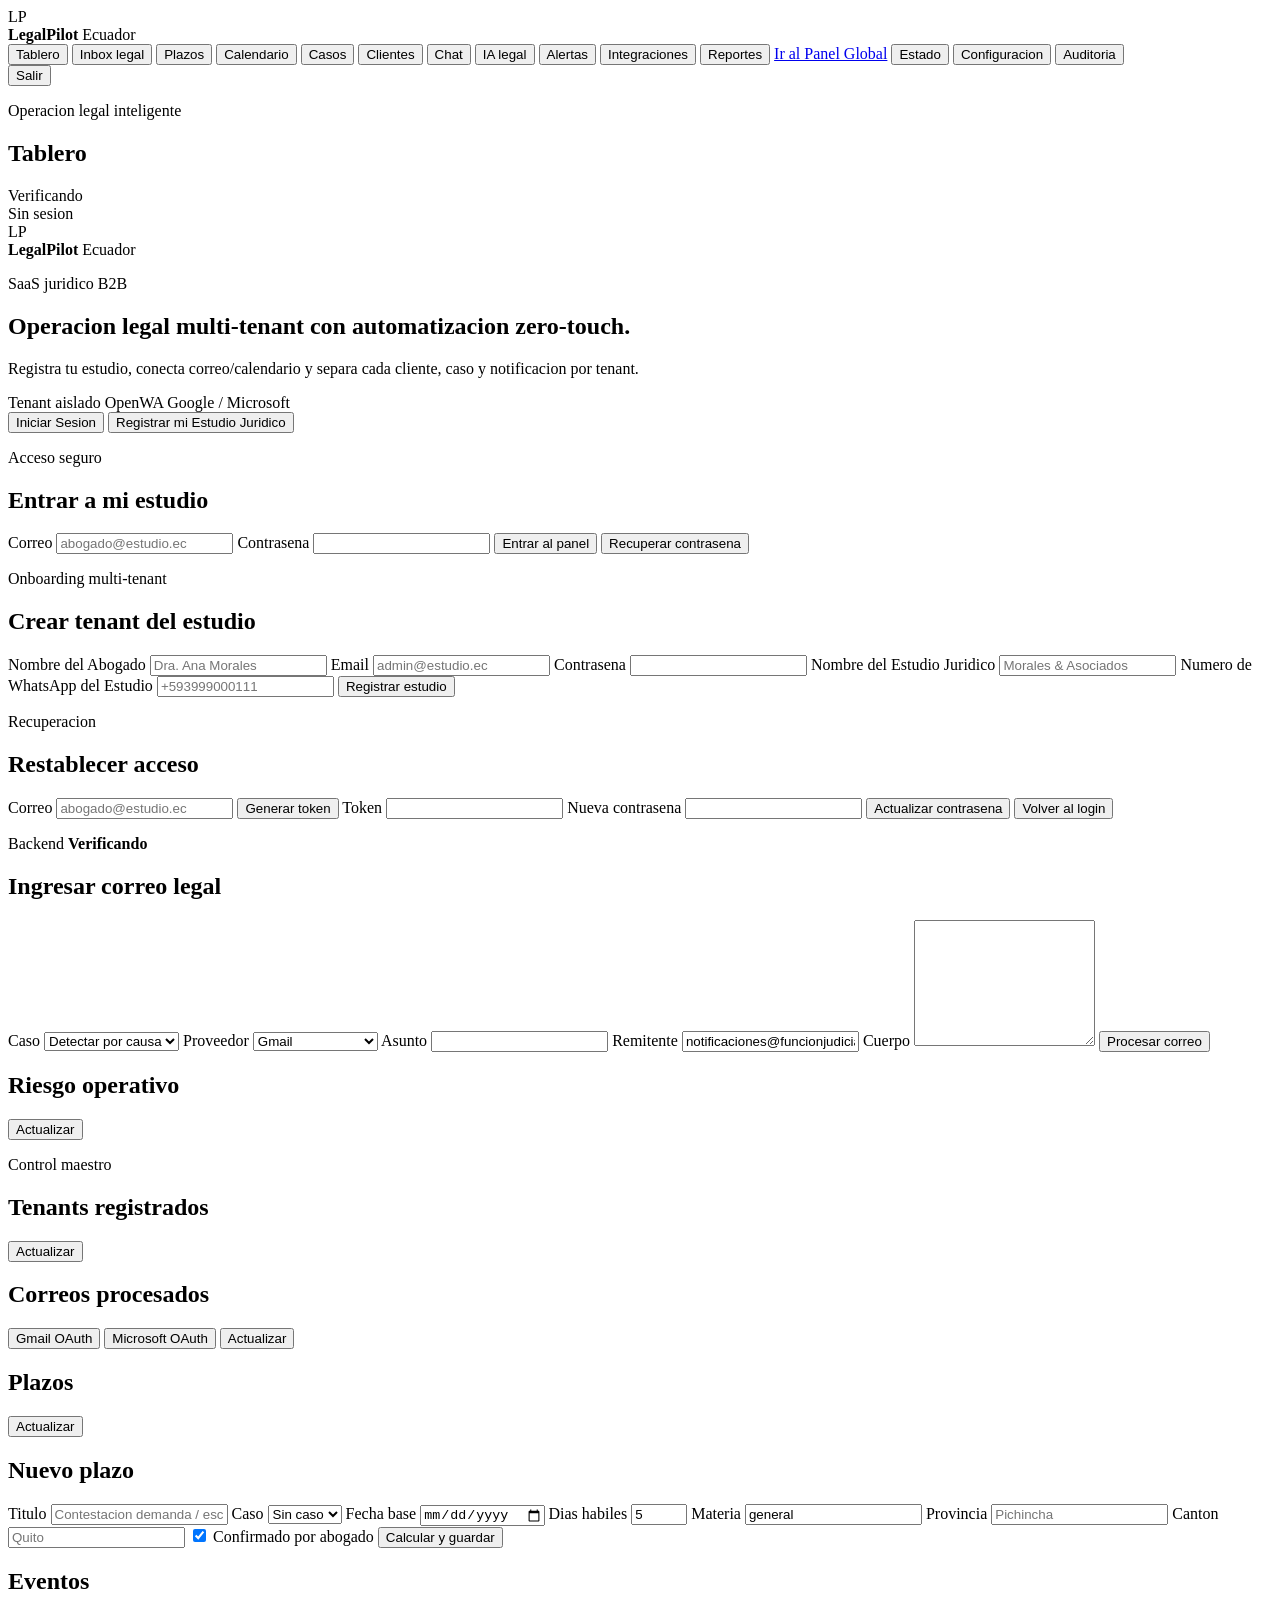
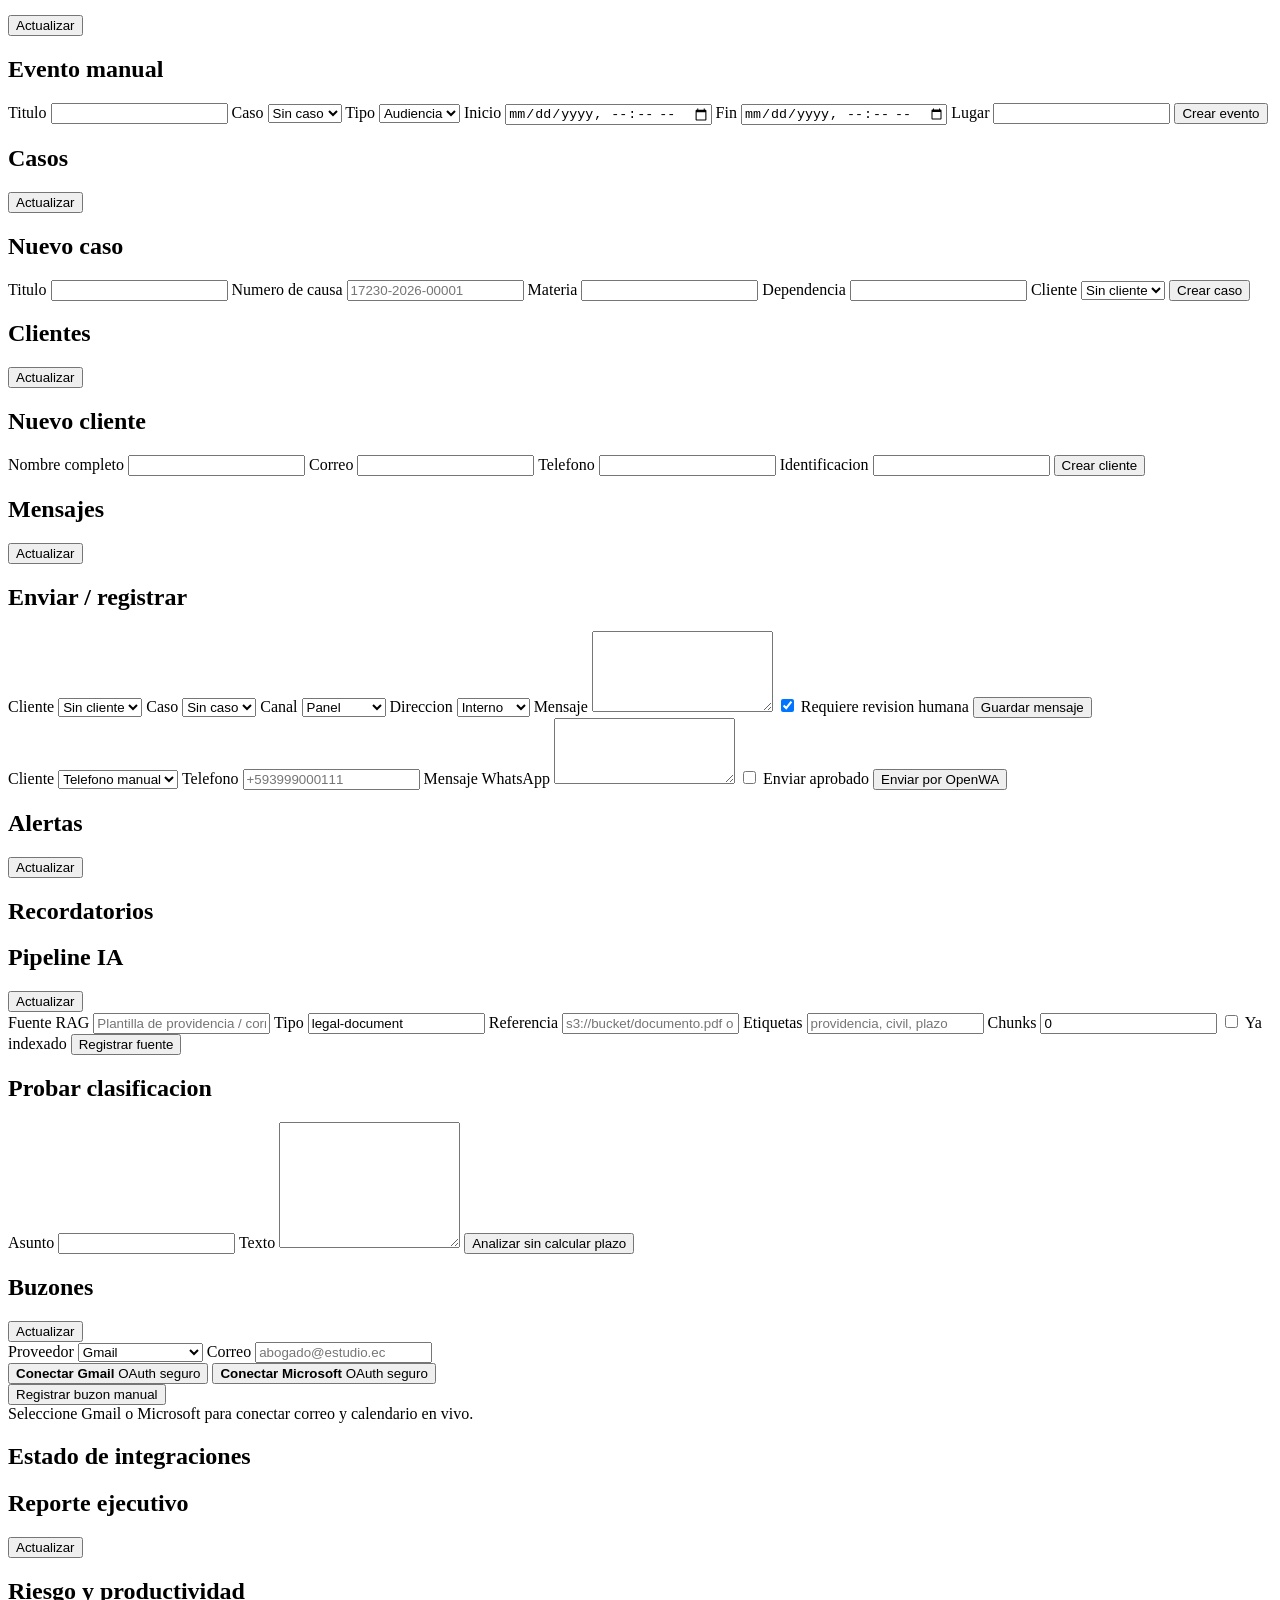
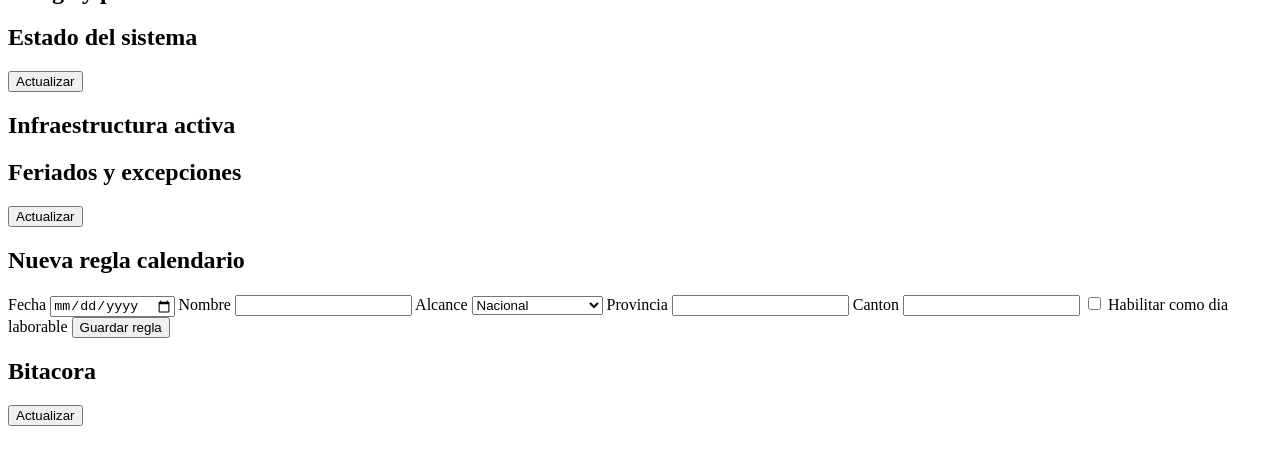
==== commit 08626a13: "fix: seguridad JWT para SuperAdmin, rediseño UI y bloqueo de Onboarding" ====
--- a/src/LegalPilot.Api/wwwroot/index.html
+++ b/src/LegalPilot.Api/wwwroot/index.html
@@ -29,7 +29,7 @@
         <button class="nav" data-view="alerts">Alertas</button>
         <button class="nav" data-view="integrations">Integraciones</button>
         <button class="nav" data-view="reports">Reportes</button>
-        <button class="nav hidden" data-view="superadmin" data-superadmin-only>Super Admin</button>
+        <a class="nav hidden superadmin-link" href="/superadmin.html" data-superadmin-only>Ir al Panel Global</a>
         <button class="nav" data-view="system">Estado</button>
         <button class="nav" data-view="settings">Configuracion</button>
         <button class="nav" data-view="audit">Auditoria</button>
